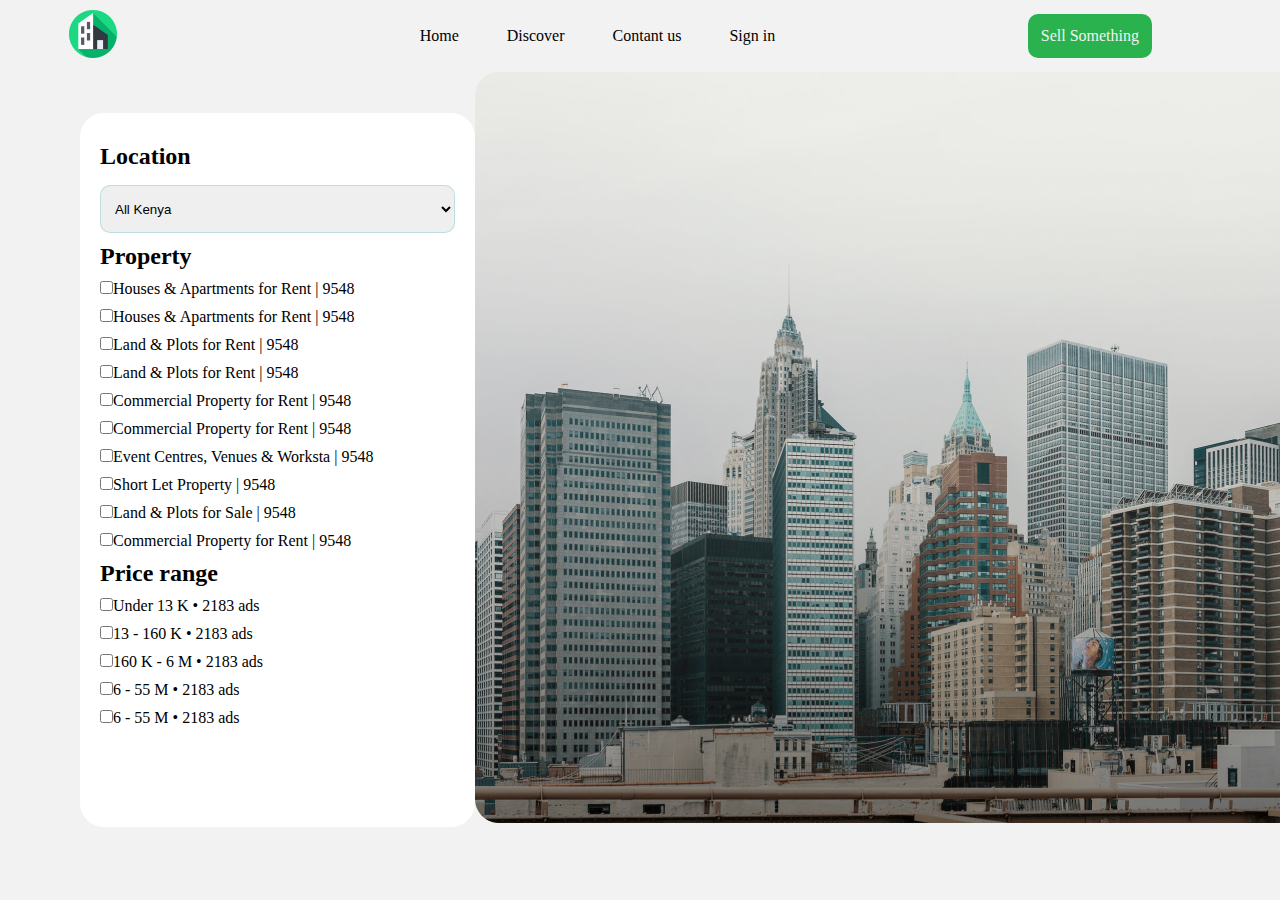
==== index.html @ 78d5521b "checkbox add navbar img" ====
<!DOCTYPE html>
<html lang="en">
  <head>
    <meta charset="UTF-8" />
    <meta name="viewport" content="width=device-width, initial-scale=1.0" />
    <link rel="stylesheet" href="first page/src/css/style.css" />
    <title>intermediate</title>
  </head>
  <body>
    <!-- header navbar -->
    <header class="header-main">
      <div class="header-navbar">
        <div class="logo">
          <a href="index.html"
            ><img src="first page/src/image/logo.png" alt="logo"
          /></a>
        </div>
        <div class="navbar-class">
          <a href="index.html">Home</a>
          <a href="index.html">Discover</a>
          <a href="index.html">Contant us</a>
          <a href="index.html">Sign in</a>
        </div>
        <div class="green-border">
          <a href="index.html">Sell Something</a>
        </div>
      </div>
    </header>
    <main>
      <!-- list chekbox -->
      <div class="container">
        <div class="form-border">
          <div class="form-row">
            <label for="city"><h2 class="location">Location</h2></label>
            <select name="city" id="city">
              <option value="1">All Kenya</option>
            </select>
          </div>
          <h2 class="property">Property</h2>
          <div class="form-row">
            <label for="read"
              ><input type="checkbox" name="read" id="read" />Houses &
              Apartments for Rent | 9548</label
            >
          </div>
          <div class="form-row">
            <label for="read"
              ><input type="checkbox" name="read" id="read" />Houses &
              Apartments for Rent | 9548</label
            >
          </div>
          <div class="form-row">
            <label for="read"
              ><input type="checkbox" name="read" id="read" />Land & Plots for
              Rent | 9548</label
            >
          </div>
          <div class="form-row">
            <label for="read"
              ><input type="checkbox" name="read" id="read" />Land & Plots for
              Rent | 9548</label
            >
          </div>
          <div class="form-row">
            <label for="read"
              ><input type="checkbox" name="read" id="read" />Commercial
              Property for Rent | 9548
            </label>
          </div>
          <div class="form-row">
            <label for="read"
              ><input type="checkbox" name="read" id="read" />Commercial
              Property for Rent | 9548
            </label>
          </div>
          <div class="form-row">
            <label for="read"
              ><input type="checkbox" name="read" id="read" />Event Centres,
              Venues & Worksta | 9548
            </label>
          </div>
          <div class="form-row">
            <label for="read"
              ><input type="checkbox" name="read" id="read" />Short Let Property
              | 9548
            </label>
          </div>
          <div class="form-row">
            <label for="read"
              ><input type="checkbox" name="read" id="read" />Land & Plots for
              Sale | 9548
            </label>
          </div>
          <div class="form-row">
            <label for="read"
              ><input type="checkbox" name="read" id="read" />Commercial
              Property for Rent | 9548
            </label>
          </div>
          <h2 class="prince">Price range</h2>
          <div class="form-row">
            <label for="read"
              ><input type="checkbox" name="read" id="read" />Under 13 K • 2183
              ads
            </label>
          </div>
          <div class="form-row">
            <label for="read"
              ><input type="checkbox" name="read" id="read" />13 - 160 K • 2183
              ads
            </label>
          </div>
          <div class="form-row">
            <label for="read"
              ><input type="checkbox" name="read" id="read" />160 K - 6 M • 2183
              ads
            </label>
          </div>
          <div class="form-row">
            <label for="read"
              ><input type="checkbox" name="read" id="read" />6 - 55 M • 2183
              ads
            </label>
          </div>
          <div class="form-row">
            <label for="read"
              ><input type="checkbox" name="read" id="read" />6 - 55 M • 2183
              ads
            </label>
          </div>
        </div>
        <div class="big-photo">
          <img
            src="first page/src/image/mainpagephoto.png"
            alt="mtavari foto"
          />
        </div>
      </div>
    </main>
  </body>
</html>
---- first page/src/css/style.css ----
* {
  margin: 0;
  padding: 0;
  box-sizing: border-box;
}
a {
  text-decoration: none;
  color: black;
}
body {
  background-color: #f2f2f2;
}
.container {
  width: 1920px;
  max-width: 90%;
  margin: auto;
  padding: 0 16px;
  display: flex;
}
.navbar-class {
  display: inline-block;
  margin-left: 40px;
}
.logo {
  margin: 10px;
  margin-left: 6%;
  max-width: 90%;
}
.header-navbar {
  display: flex;
  justify-content: space-between;
  align-items: center;
  max-width: 90%;
}
.navbar-class {
  display: flex;
  gap: 48px;
}
.green-border {
  border-radius: 10px;
  padding: 13px 13px;
  background: #29b24e;
}
.green-border a {
  color: #f2f2f2;
}
.form-border {
  margin-top: 41px;
  width: 395px;
  padding: 10px;
  border-radius: 24px;
  background-color: white;
}
.property {
  margin: 10px;
}
.location {
  margin-top: 10px;
  margin-bottom: -5px;
}
.form-row {
  display: flex;
  flex-direction: column;
  gap: 20px;
  margin: 10px;
  margin-bottom: 10px;
}
select {
  border: 1px solid rgba(13, 156, 164, 0.21);
  outline: none;
  height: 48px;
  border-radius: 10px;
  padding-left: 10px;
}
.prince {
  margin: 10px;
}
.big-photo {
  width: 395px;
}
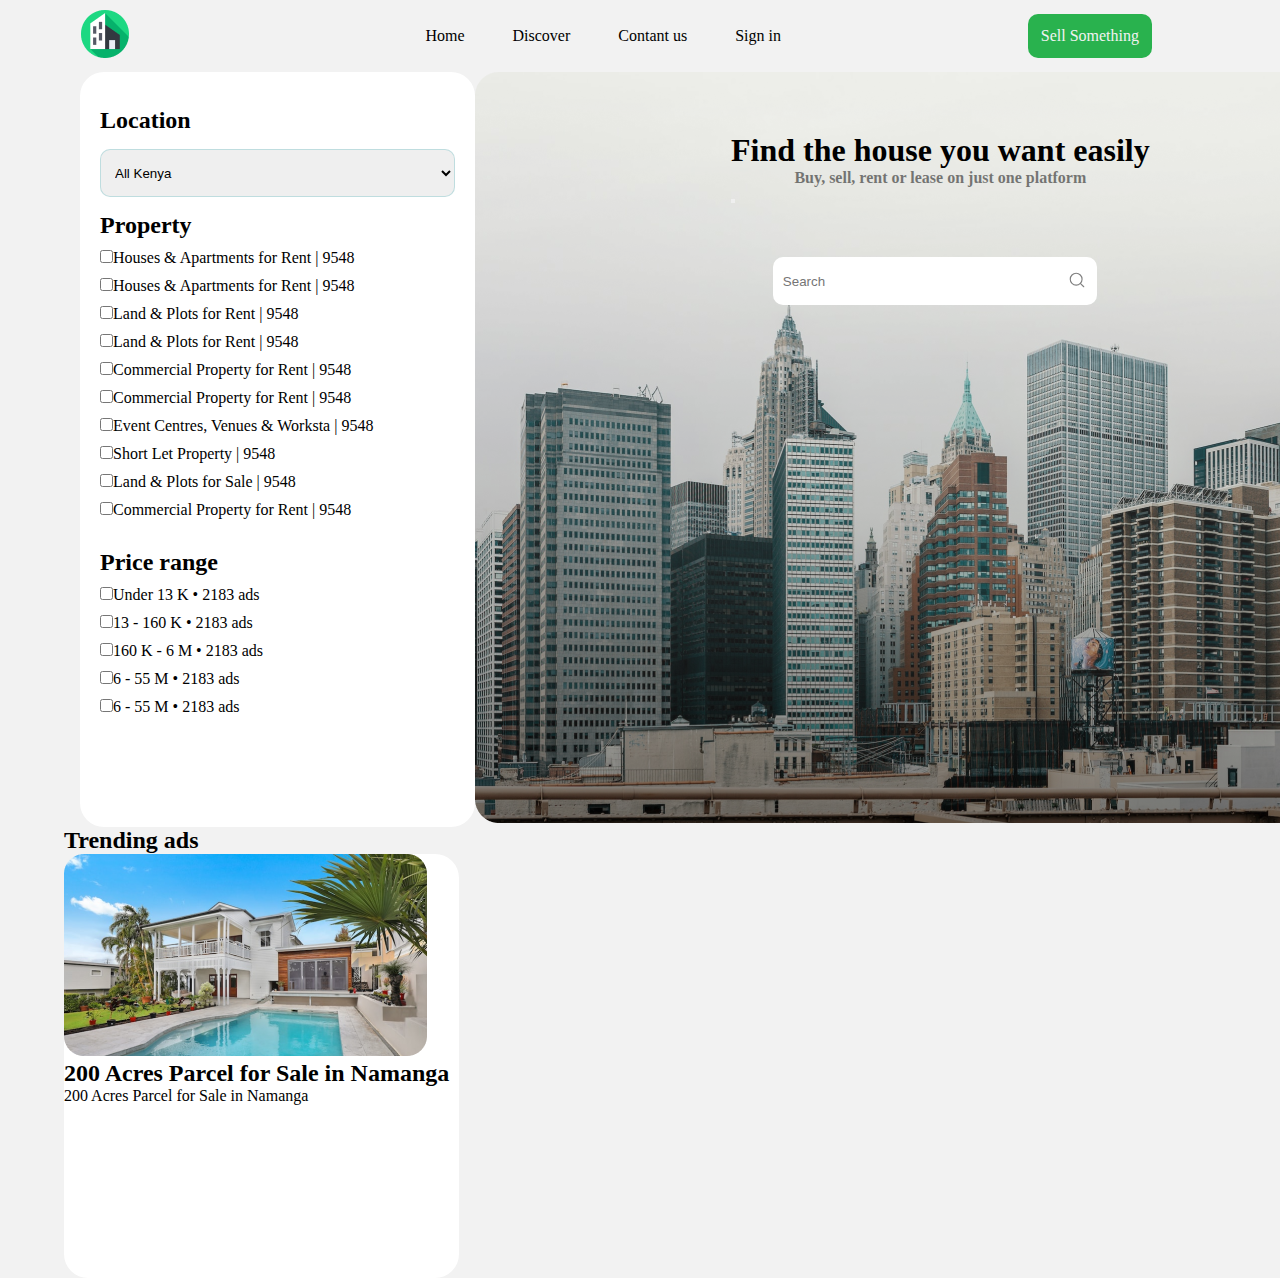
==== commit a56e1aa3: "added search bar img text" ====
--- a/index.html
+++ b/index.html
@@ -4,6 +4,9 @@
     <meta charset="UTF-8" />
     <meta name="viewport" content="width=device-width, initial-scale=1.0" />
     <link rel="stylesheet" href="first page/src/css/style.css" />
+    <meta name="description" content="intermediate for smartacademy" />
+    <meta name="keywords" content="HTML, CSS," />
+    <meta name="author" content="Saba aptsiauri" />
     <title>intermediate</title>
   </head>
   <body>
@@ -130,12 +133,40 @@
           </div>
         </div>
         <div class="big-photo">
+          <div class="big-photo-title">
+            <h1>Find the house you want easily</h1>
+            <p>Buy, sell, rent or lease on just one platform</p>
+            <div class="form">
+              <input type="text" name="search" placeholder="Search" />
+              <button type="submit">
+                <img
+                  class="icon"
+                  src="first page/src/image/Frame.svg"
+                  alt="icon"
+                />
+              </button>
+            </div>
+          </div>
+
           <img
+            class="big-foto"
             src="first page/src/image/mainpagephoto.png"
             alt="mtavari foto"
           />
         </div>
       </div>
+      <div class="trending">
+        <h2>Trending ads</h2>
+        <div class="card">
+          <div class="photo">
+            <a href="secondpage.html">
+              <img src="first page/src/image/pirvelifoto.png" alt="smallphoto"
+            /></a>
+            <h2>200 Acres Parcel for Sale in Namanga</h2>
+            <p>200 Acres Parcel for Sale in Namanga</p>
+          </div>
+        </div>
+      </div>
     </main>
   </body>
 </html>
--- a/first page/src/css/style.css
+++ b/first page/src/css/style.css
@@ -23,8 +23,7 @@
 }
 .logo {
   margin: 10px;
-  margin-left: 6%;
-  max-width: 90%;
+  margin-left: 7%;
 }
 .header-navbar {
   display: flex;
@@ -45,7 +44,6 @@
   color: #f2f2f2;
 }
 .form-border {
-  margin-top: 41px;
   width: 395px;
   padding: 10px;
   border-radius: 24px;
@@ -53,9 +51,10 @@
 }
 .property {
   margin: 10px;
+  margin-top: 15px;
 }
 .location {
-  margin-top: 10px;
+  margin-top: 15px;
   margin-bottom: -5px;
 }
 .form-row {
@@ -63,7 +62,6 @@
   flex-direction: column;
   gap: 20px;
   margin: 10px;
-  margin-bottom: 10px;
 }
 select {
   border: 1px solid rgba(13, 156, 164, 0.21);
@@ -74,7 +72,51 @@
 }
 .prince {
   margin: 10px;
+  margin-top: 30px;
 }
 .big-photo {
   width: 395px;
 }
+.big-photo-title {
+  position: absolute;
+  margin-left: 20%;
+  margin-top: 60px;
+  font-weight: bold;
+}
+.big-photo-title p {
+  text-align: center;
+  opacity: 50%;
+}
+
+input[type="checkbox"] {
+  accent-color: green;
+}
+input[type="text"] {
+  border: none;
+  border-radius: 10px;
+  position: absolute;
+  width: 324px;
+  height: 48px;
+  margin-left: 10%;
+  margin-top: 70px;
+  padding-left: 10px;
+}
+.icon {
+  position: absolute;
+  margin-left: 80%;
+  margin-top: 70px;
+}
+.trending {
+  width: 1920px;
+  max-width: 90%;
+  margin: auto;
+}
+.card {
+  border-radius: 24px;
+  background-color: white;
+  width: 395px;
+  height: 424px;
+}
+.photo {
+  margin: auto;
+}
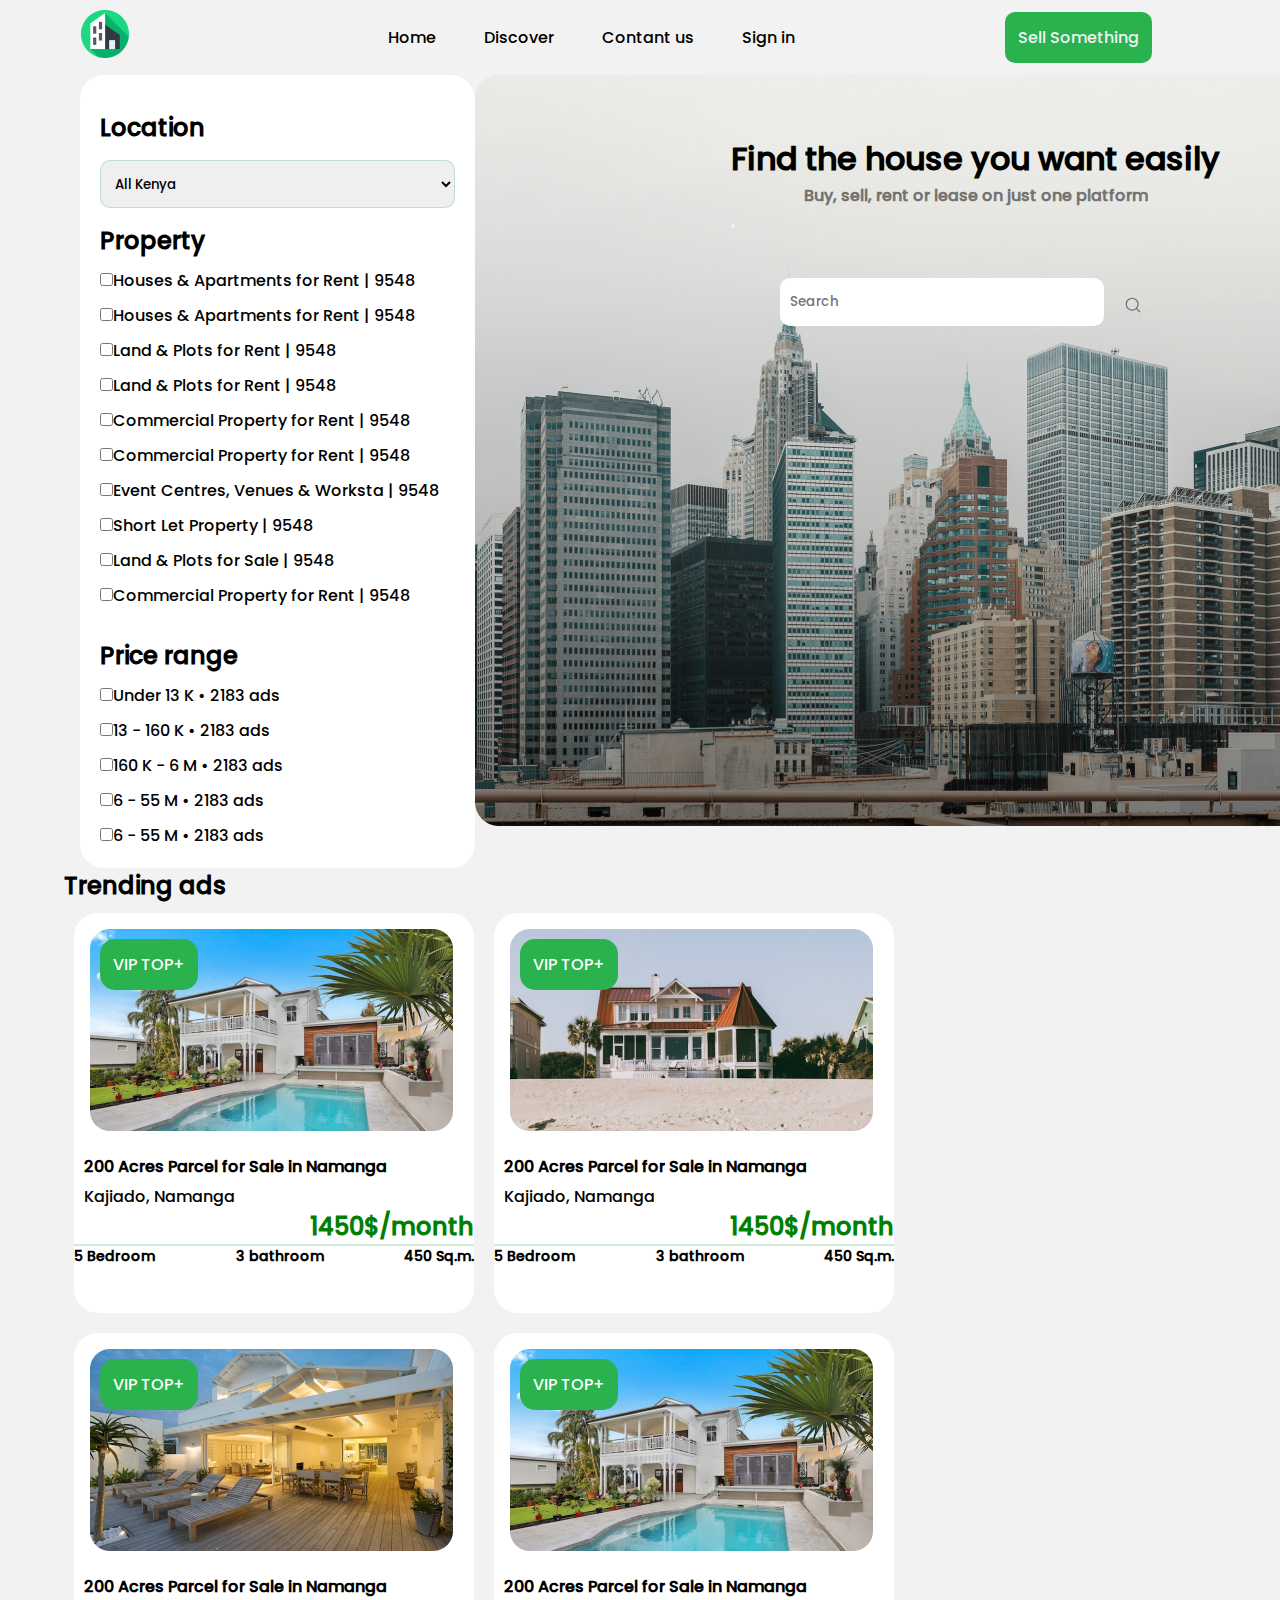
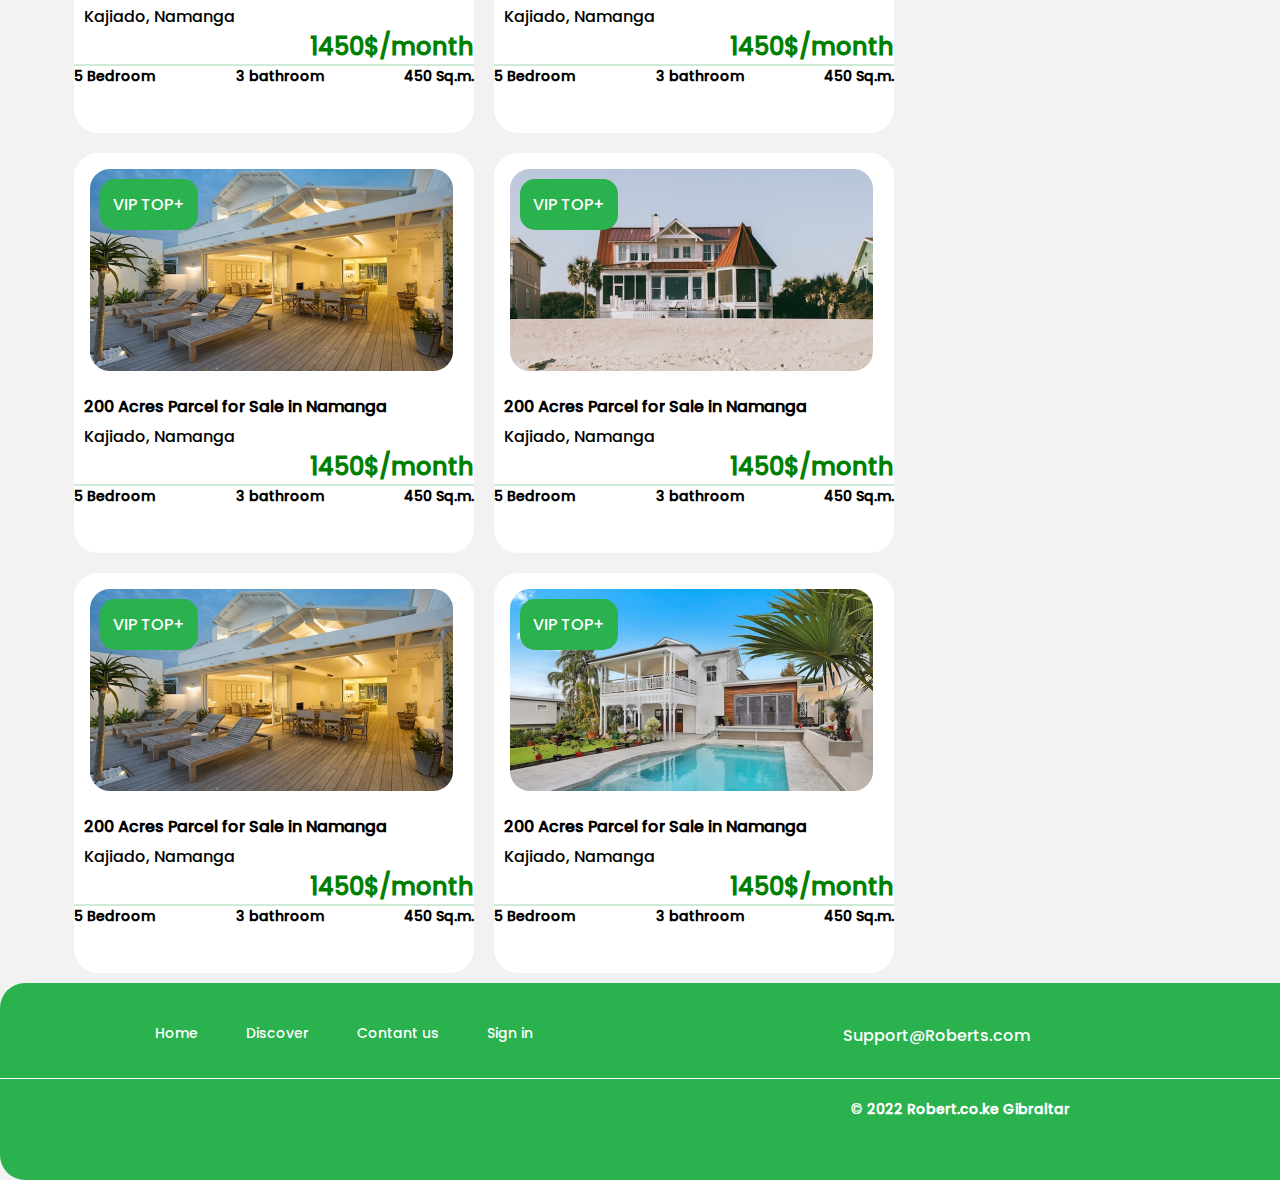
==== commit f3536922: "first page added footer" ====
--- a/index.html
+++ b/index.html
@@ -157,16 +157,172 @@
       </div>
       <div class="trending">
         <h2>Trending ads</h2>
-        <div class="card">
-          <div class="photo">
-            <a href="secondpage.html">
-              <img src="first page/src/image/pirvelifoto.png" alt="smallphoto"
-            /></a>
-            <h2>200 Acres Parcel for Sale in Namanga</h2>
-            <p>200 Acres Parcel for Sale in Namanga</p>
-          </div>
-        </div>
+        <a href="secondpage.html"
+          ><div class="card">
+            <div class="card-border">
+              <div class="photo">
+                <div class="vip">VIP TOP+</div>
+                <img
+                  src="first page/src/image/pirvelifoto.png"
+                  alt="smallphoto"
+                />
+              </div>
+              <h2>200 Acres Parcel for Sale in Namanga</h2>
+              <p>Kajiado, Namanga</p>
+              <div class="text">1450$/month</div>
+              <div class="border-text">
+                <div class="text-border">5 Bedroom</div>
+                <div class="text-border">3 bathroom</div>
+                <div class="text-border">450 Sq.m.</div>
+              </div>
+            </div>
+            <div class="card-border">
+              <div class="photo">
+                <div class="vip">VIP TOP+</div>
+                <img
+                  src="first page/src/image/meore foto.png"
+                  alt="smallphoto"
+                />
+              </div>
+              <h2>200 Acres Parcel for Sale in Namanga</h2>
+              <p>Kajiado, Namanga</p>
+              <div class="text">1450$/month</div>
+              <div class="border-text">
+                <div class="text-border">5 Bedroom</div>
+                <div class="text-border">3 bathroom</div>
+                <div class="text-border">450 Sq.m.</div>
+              </div>
+            </div>
+            <div class="card-border">
+              <div class="photo">
+                <div class="vip">VIP TOP+</div>
+                <img
+                  src="first page/src/image/mesamefoto.png"
+                  alt="smallphoto"
+                />
+              </div>
+              <h2>200 Acres Parcel for Sale in Namanga</h2>
+              <p>Kajiado, Namanga</p>
+              <div class="text">1450$/month</div>
+              <div class="border-text">
+                <div class="text-border">5 Bedroom</div>
+                <div class="text-border">3 bathroom</div>
+                <div class="text-border">450 Sq.m.</div>
+              </div>
+            </div>
+            <div class="card-border">
+              <div class="photo">
+                <div class="vip">VIP TOP+</div>
+                <img
+                  src="first page/src/image/pirvelifoto.png"
+                  alt="smallphoto"
+                />
+              </div>
+              <h2>200 Acres Parcel for Sale in Namanga</h2>
+              <p>Kajiado, Namanga</p>
+              <div class="text">1450$/month</div>
+              <div class="border-text">
+                <div class="text-border">5 Bedroom</div>
+                <div class="text-border">3 bathroom</div>
+                <div class="text-border">450 Sq.m.</div>
+              </div>
+            </div>
+            <div class="card-border">
+              <div class="photo">
+                <div class="vip">VIP TOP+</div>
+                <img
+                  src="first page/src/image/mesamefoto.png"
+                  alt="smallphoto"
+                />
+              </div>
+              <h2>200 Acres Parcel for Sale in Namanga</h2>
+              <p>Kajiado, Namanga</p>
+              <div class="text">1450$/month</div>
+              <div class="border-text">
+                <div class="text-border">5 Bedroom</div>
+                <div class="text-border">3 bathroom</div>
+                <div class="text-border">450 Sq.m.</div>
+              </div>
+            </div>
+            <div class="card-border">
+              <div class="photo">
+                <div class="vip">VIP TOP+</div>
+                <img
+                  src="first page/src/image/meore foto.png"
+                  alt="smallphoto"
+                />
+              </div>
+              <h2>200 Acres Parcel for Sale in Namanga</h2>
+              <p>Kajiado, Namanga</p>
+              <div class="text">1450$/month</div>
+              <div class="border-text">
+                <div class="text-border">5 Bedroom</div>
+                <div class="text-border">3 bathroom</div>
+                <div class="text-border">450 Sq.m.</div>
+              </div>
+            </div>
+            <div class="card-border">
+              <div class="photo">
+                <div class="vip">VIP TOP+</div>
+                <img
+                  src="first page/src/image/mesamefoto.png"
+                  alt="smallphoto"
+                />
+              </div>
+              <h2>200 Acres Parcel for Sale in Namanga</h2>
+              <p>Kajiado, Namanga</p>
+              <div class="text">1450$/month</div>
+              <div class="border-text">
+                <div class="text-border">5 Bedroom</div>
+                <div class="text-border">3 bathroom</div>
+                <div class="text-border">450 Sq.m.</div>
+              </div>
+            </div>
+            <div class="card-border">
+              <div class="photo">
+                <div class="vip">VIP TOP+</div>
+                <img
+                  src="first page/src/image/pirvelifoto.png"
+                  alt="smallphoto"
+                />
+              </div>
+              <h2>200 Acres Parcel for Sale in Namanga</h2>
+              <p>Kajiado, Namanga</p>
+              <div class="text">1450$/month</div>
+              <div class="border-text">
+                <div class="text-border">5 Bedroom</div>
+                <div class="text-border">3 bathroom</div>
+                <div class="text-border">450 Sq.m.</div>
+              </div>
+            </div>
+          </div></a
+        >
       </div>
     </main>
+    <footer class="footer-main-class">
+      <div class="footer-background">
+        <div class="footer-text">
+          <nav class="footer-navbar">
+            <div class="footer-text-class">
+              <div class="home">
+                <a href="index.html">Home</a>
+                <a href="index.html">Discover</a>
+                <a href="index.html">Contant us</a>
+                <a href="index.html">Sign in</a>
+              </div>
+
+              <div class="email">Support@Roberts.com</div>
+              <div class="social">
+                <a href="index.html">Facebook</a>
+                <a href="index.html">Instagram</a>
+                <a href="index.html">Youtube</a>
+                <a href="index.html">Twitter</a>
+              </div>
+            </div>
+          </nav>
+        </div>
+        <div class="Gibraltar">© 2022 Robert.co.ke Gibraltar</div>
+      </div>
+    </footer>
   </body>
 </html>
--- a/first page/src/css/style.css
+++ b/first page/src/css/style.css
@@ -2,13 +2,22 @@
   margin: 0;
   padding: 0;
   box-sizing: border-box;
+  font-family: Poppins;
+}
+@font-face {
+  font-family: Poppins;
+  src: url(..//font/Poppins-Medium.ttf);
 }
 a {
   text-decoration: none;
   color: black;
 }
+ul {
+  list-style-type: none;
+}
 body {
   background-color: #f2f2f2;
+  overflow-x: hidden;
 }
 .container {
   width: 1920px;
@@ -112,11 +121,92 @@
   margin: auto;
 }
 .card {
+  display: flex;
+  flex-wrap: wrap;
+  gap: 20px;
+  margin: 10px;
+}
+.card-border {
   border-radius: 24px;
+  width: 400px;
+  height: 400px;
   background-color: white;
-  width: 395px;
-  height: 424px;
+}
+.card-border h2 {
+  font-size: 16px;
+  margin-left: 10px;
+  margin-top: 15px;
+}
+.card-border p {
+  margin-left: 10px;
+  margin-top: 5px;
 }
 .photo {
-  margin: auto;
-}
+  margin: 16px;
+}
+.vip {
+  border-radius: 15px;
+  padding: 13px;
+  margin-left: 10px;
+  margin-top: 10px;
+  color: white;
+
+  background-color: #29b24e;
+  position: absolute;
+}
+.text {
+  text-align: right;
+  color: green;
+  font-weight: bold;
+  font-size: 24px;
+}
+.border-text {
+  border-top: 2px solid #cfead6;
+  display: flex;
+  justify-content: space-between;
+}
+.text-border {
+  font-weight: bold;
+  font-size: 14px;
+}
+.footer-background {
+  width: 1920px;
+  border-radius: 25px;
+  padding-top: 20px;
+  padding-bottom: 60px;
+  background-color: #29b24e;
+}
+.footer-text-class {
+  display: flex;
+  justify-content: space-around;
+  max-width: 90%;
+
+  color: white;
+  margin-bottom: 30px;
+}
+.footer-text-class a {
+  color: white;
+}
+.home {
+  display: flex;
+
+  gap: 48px;
+  font-size: 14px;
+}
+.footer-text {
+  border-bottom: 1px white solid;
+  margin-top: 20px;
+}
+.social {
+  display: flex;
+  margin-right: -10%;
+  font-size: 14px;
+  gap: 48px;
+}
+.Gibraltar {
+  text-align: center;
+  font-size: 14px;
+  font-weight: bold;
+  color: white;
+  margin-top: 20px;
+}
